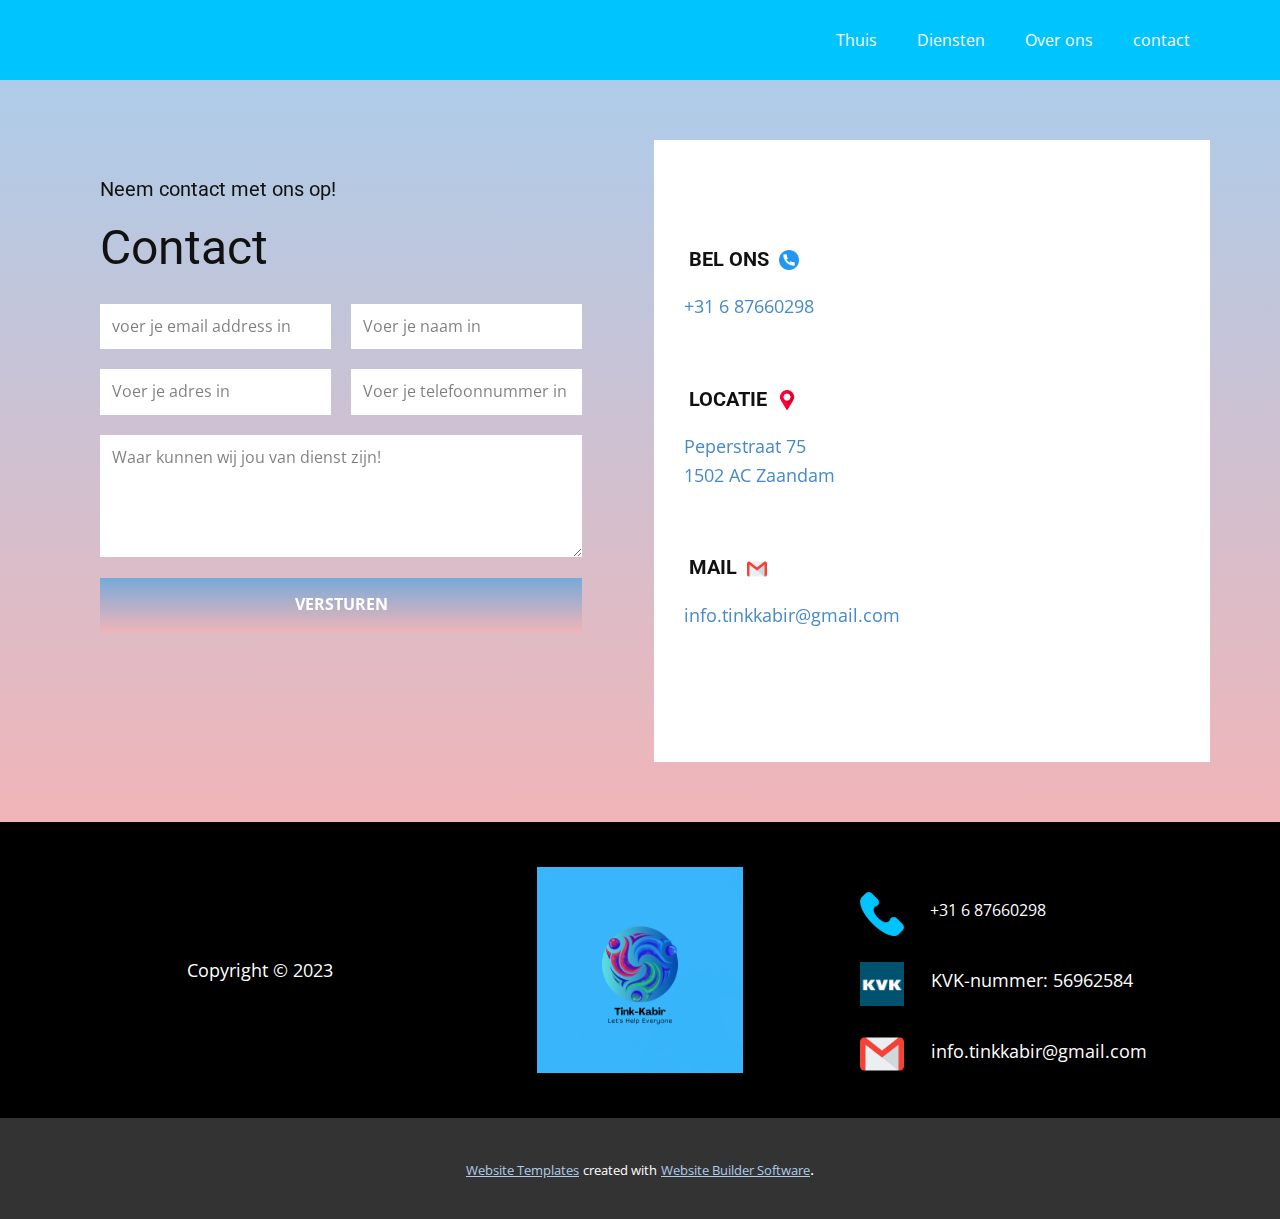
==== index.html @ 3deea4ae "Add files via upload" ====
<!DOCTYPE html>
<html style="font-size: 16px;" lang="nl"><head>
    <meta name="viewport" content="width=device-width, initial-scale=1.0">
    <meta charset="utf-8">
    <meta name="keywords" content="Contact">
    <meta name="description" content="">
    <title>contact</title>
    <link rel="stylesheet" href="nicepage.css" media="screen">
<link rel="stylesheet" href="contact.css" media="screen">
    <script class="u-script" type="text/javascript" src="jquery.js" defer=""></script>
    <script class="u-script" type="text/javascript" src="nicepage.js" defer=""></script>
    <meta name="generator" content="Nicepage 6.0.3, nicepage.com">
    <link id="u-theme-google-font" rel="stylesheet" href="https://fonts.googleapis.com/css?family=Roboto:100,100i,300,300i,400,400i,500,500i,700,700i,900,900i|Open+Sans:300,300i,400,400i,500,500i,600,600i,700,700i,800,800i">
    
    
    
    <script type="application/ld+json">{
		"@context": "http://schema.org",
		"@type": "Organization",
		"name": "WebSite6072408"
}</script>
    <meta name="theme-color" content="#478ac9">
    <meta property="og:title" content="contact">
    <meta property="og:type" content="website">
  <meta data-intl-tel-input-cdn-path="intlTelInput/"></head>
  <body data-home-page="contact.html" data-home-page-title="contact" data-path-to-root="./" data-include-products="false" class="u-body u-xl-mode" data-lang="nl"><header class="u-clearfix u-header u-image u-header" id="sec-b207" data-image-width="128" data-image-height="128"><div class="u-clearfix u-sheet u-sheet-1">
        <nav class="u-menu u-menu-hamburger u-offcanvas u-menu-1">
          <div class="menu-collapse" style="font-size: 1rem; letter-spacing: 0px;">
            <a class="u-button-style u-custom-left-right-menu-spacing u-custom-padding-bottom u-custom-text-active-color u-custom-text-color u-custom-top-bottom-menu-spacing u-nav-link u-text-active-palette-1-base u-text-hover-palette-2-base" href="#">
              <svg class="u-svg-link" viewBox="0 0 24 24"><use xmlns:xlink="http://www.w3.org/1999/xlink" xlink:href="#menu-hamburger"></use></svg>
              <svg class="u-svg-content" version="1.1" id="menu-hamburger" viewBox="0 0 16 16" x="0px" y="0px" xmlns:xlink="http://www.w3.org/1999/xlink" xmlns="http://www.w3.org/2000/svg"><g><rect y="1" width="16" height="2"></rect><rect y="7" width="16" height="2"></rect><rect y="13" width="16" height="2"></rect>
</g></svg>
            </a>
          </div>
          <div class="u-custom-menu u-nav-container">
            <ul class="u-nav u-unstyled u-nav-1"><li class="u-nav-item"><a class="u-button-style u-nav-link u-text-active-white u-text-body-alt-color u-text-hover-palette-1-base" href="Thuis.html" style="padding: 10px 20px;">Thuis</a>
</li><li class="u-nav-item"><a class="u-button-style u-nav-link u-text-active-white u-text-body-alt-color u-text-hover-palette-1-base" href="Diensten.html" style="padding: 10px 20px;">Diensten</a>
</li><li class="u-nav-item"><a class="u-button-style u-nav-link u-text-active-white u-text-body-alt-color u-text-hover-palette-1-base" href="Over-ons.html" style="padding: 10px 20px;">Over ons</a>
</li><li class="u-nav-item"><a class="u-button-style u-nav-link u-text-active-white u-text-body-alt-color u-text-hover-palette-1-base" href="contact.html" style="padding: 10px 20px;">contact</a>
</li></ul>
          </div>
          <div class="u-custom-menu u-nav-container-collapse">
            <div class="u-black u-container-style u-inner-container-layout u-opacity u-opacity-95 u-sidenav">
              <div class="u-inner-container-layout u-sidenav-overflow">
                <div class="u-menu-close"></div>
                <ul class="u-align-center u-nav u-popupmenu-items u-unstyled u-nav-2"><li class="u-nav-item"><a class="u-button-style u-nav-link" href="Thuis.html">Thuis</a>
</li><li class="u-nav-item"><a class="u-button-style u-nav-link" href="Diensten.html">Diensten</a>
</li><li class="u-nav-item"><a class="u-button-style u-nav-link" href="Over-ons.html">Over ons</a>
</li><li class="u-nav-item"><a class="u-button-style u-nav-link" href="contact.html">contact</a>
</li></ul>
              </div>
            </div>
            <div class="u-black u-menu-overlay u-opacity u-opacity-70"></div>
          </div>
        </nav>
      </div></header> 
    <section class="u-clearfix u-container-align-center u-gradient u-section-1" id="sec-6b39">
      <div class="u-clearfix u-sheet u-valign-middle u-sheet-1">
        <div class="data-layout-selected u-clearfix u-expanded-width u-gutter-28 u-layout-wrap u-layout-wrap-1">
          <div class="u-layout">
            <div class="u-layout-row">
              <div class="u-align-left u-container-align-left u-container-style u-layout-cell u-right-cell u-size-30-lg u-size-30-xl u-size-60-md u-size-60-sm u-size-60-xs u-layout-cell-1" data-animation-name="customAnimationIn" data-animation-duration="1500" data-animation-delay="500">
                <div class="u-container-layout u-container-layout-1">
                  <h5 class="u-align-left u-text u-text-1">Neem contact met ons op!</h5>
                  <h2 class="u-align-left u-text u-text-2" spellcheck="false">Contact&nbsp;</h2>
                  <div class="u-form u-form-1">
                    <form action="https://formspree.io/f/xaygggoo" class="u-clearfix u-form-spacing-20 u-form-vertical u-inner-form" style="padding: 0px;" source="custom" name="form" method="post">
                      <div class="u-form-email u-form-group u-form-partition-factor-2 u-form-group-1">
                        <label for="email-b04a" class="u-form-control-hidden u-label">Email</label>
                        <input type="email" placeholder="voer je email address in" id="email-b04a" name="email" class="u-border-none u-input u-input-rectangle" required="" wfd-id="id591">
                      </div>
                      <div class="u-form-group u-form-name u-form-partition-factor-2 u-form-group-2">
                        <label for="name-b04a" class="u-form-control-hidden u-label">Name</label>
                        <input type="text" placeholder="Voer je naam in" id="name-b04a" name="name" class="u-border-none u-input u-input-rectangle" required="" wfd-id="id592">
                      </div>
                      <div class="u-form-address u-form-group u-form-partition-factor-2 u-form-group-3">
                        <label for="address-920c" class="u-form-control-hidden u-label">Address</label>
                        <input type="text" placeholder="Voer je adres in " id="address-920c" name="address" class="u-border-none u-input u-input-rectangle" required="" wfd-id="id593">
                      </div>
                      <div class="u-form-group u-form-partition-factor-2 u-form-phone u-form-group-4">
                        <label for="phone-6f45" class="u-form-control-hidden u-label">Phone</label>
                        <input type="tel" pattern="\+?\d{0,2}[\s\(\-]?([0-9]{3})[\s\)\-]?([\s\-]?)([0-9]{3})[\s\-]?([0-9]{2})[\s\-]?([0-9]{2})" placeholder="Voer je telefoonnummer in" id="phone-6f45" name="phone" class="u-border-none u-input u-input-rectangle" required="" wfd-id="id594">
                      </div>
                      <div class="u-form-group u-form-message u-form-group-5">
                        <label for="message-b04a" class="u-form-control-hidden u-label">Message</label>
                        <textarea placeholder="Waar kunnen wij jou van dienst zijn!" rows="4" cols="50" id="message-b04a" name="message" class="u-border-none u-input u-input-rectangle" required=""></textarea>
                      </div>
                      <div class="u-align-left u-form-group u-form-submit u-form-group-6">
                        <a href="#" class="u-border-none u-btn u-btn-submit u-button-style u-gradient u-none u-text-body-alt-color u-btn-1">Versturen</a>
                        <input type="submit" value="submit" class="u-form-control-hidden" wfd-id="id595">
                      </div>
                      <div class="u-form-send-message u-form-send-success"> Thank you! Your message has been sent. </div>
                      <div class="u-form-send-error u-form-send-message"> Unable to send your message. Please fix errors then try again. </div>
                      <input type="hidden" value="" name="recaptchaResponse" wfd-id="id596">
                    </form>
                  </div>
                </div>
              </div>
              <div class="u-align-left u-container-align-left u-container-style u-layout-cell u-left-cell u-size-30-lg u-size-30-xl u-size-60-md u-size-60-sm u-size-60-xs u-white u-layout-cell-2" data-animation-name="customAnimationIn" data-animation-duration="1500" data-animation-delay="500">
                <div class="u-container-layout u-valign-middle u-container-layout-2">
                  <div class="u-expanded-width u-list u-list-1">
                    <div class="u-repeater u-repeater-1">
                      <div class="u-container-align-left u-container-style u-list-item u-repeater-item u-shape-rectangle">
                        <div class="u-container-layout u-similar-container u-valign-top u-container-layout-3">
                          <h5 class="u-align-left u-text u-text-3"><span class="u-file-icon u-icon u-text-palette-2-base"><img src="/a7dc6e7169e13/597177-d93b2e8b.png" alt=""></span>&nbsp;Bel ons&nbsp;&nbsp;<span class="u-file-icon u-icon"><img src="images/724664.png" alt=""></span>
                          </h5>
                          <p class="u-align-left u-text u-text-4">
                            <a class="u-active-none u-border-none u-btn u-button-link u-button-style u-hover-none u-none u-text-palette-1-base u-btn-2" data-href="https://nicepage.com" href="tel:+31 6 87660298">+31 6 87660298</a>
                          </p>
                        </div>
                      </div>
                      <div class="u-container-align-left u-container-style u-list-item u-repeater-item u-shape-rectangle">
                        <div class="u-container-layout u-similar-container u-valign-top u-container-layout-4">
                          <h5 class="u-align-left u-text u-text-5"><span class="u-file-icon u-icon u-text-palette-2-base"><img src="/dc4bca97e9116/3179068-010f9fc9.png" alt=""></span>&nbsp;Locatie&nbsp;&nbsp;<span class="u-file-icon u-icon"><img src="images/684908.png" alt=""></span>
                          </h5>
                          <p class="u-align-left u-text u-text-6" spellcheck="true">
                            <a class="u-active-none u-border-none u-btn u-button-link u-button-style u-hover-none u-none u-text-palette-1-base u-btn-3" data-href="https://nicepage.com"> Peperstraat 75<br>1502 AC Zaandam
                            </a>
                          </p>
                        </div>
                      </div>
                      <div class="u-container-align-left u-container-style u-list-item u-repeater-item u-shape-rectangle">
                        <div class="u-container-layout u-similar-container u-valign-top u-container-layout-5">
                          <h5 class="u-align-left u-text u-text-7"><span class="u-file-icon u-icon u-text-palette-2-base"><img src="/b53551618268c/646135-e565d801.png" alt=""></span>&nbsp;Mail&nbsp;&nbsp;<span class="u-file-icon u-icon"><img src="images/732200.png" alt=""></span>
                          </h5>
                          <p class="u-align-left u-text u-text-8">
                            <a class="u-active-none u-border-none u-btn u-button-link u-button-style u-hover-none u-none u-text-palette-1-base u-btn-4" data-href="https://login.microsoftonline.com/common/oauth2/authorize?client_id=00000002-0000-0ff1-ce00-000000000000&amp;redirect_uri=https%3a%2f%2foutlook.office365.com%2fowa%2f&amp;resource=00000002-0000-0ff1-ce00-000000000000&amp;response_mode=form_post&amp;response_type=code+id_token&amp;scope=openid&amp;msafed=1&amp;msaredir=1&amp;client-request-id=ecc975ee-2d74-4f5b-b425-23a0ca241c4f&amp;protectedtoken=true&amp;claims=%7b%22id_token%22%3a%7b%22xms_cc%22%3a%7b%22values%22%3a%5b%22CP1%22%5d%7d%7d%7d&amp;nonce=638369725001147770.462966de-1b5f-454e-b5e2-5472db6321ec&amp;state=DctNDsIgEEBh0Iu40R3tzDA_dtF4FrBUSWo10YTry-J7u-edc8fu0HnocabxGnUyEgBENjMYWGlSXUrALGtg4RKyFArCRkvWSFjuvr-n8d3SePuk33M-0_pKdbu0NLdvfex1xwH-" data-target="_blank">info.tinkkabir@gmail.com</a>
                          </p>
                        </div>
                      </div>
                    </div>
                  </div>
                </div>
              </div>
            </div>
          </div>
        </div>
      </div>
    </section>
    
    
    
    <footer class="u-align-center-md u-align-center-sm u-align-center-xs u-black u-clearfix u-footer" id="sec-e5c5"><div class="u-clearfix u-sheet u-valign-middle u-sheet-1">
        <div class="data-layout-selected u-clearfix u-expanded-width u-layout-wrap u-layout-wrap-1">
          <div class="u-layout">
            <div class="u-layout-row">
              <div class="u-container-style u-layout-cell u-size-20 u-layout-cell-1">
                <div class="u-container-layout u-container-layout-1">
                  <p class="u-align-center u-text u-text-default u-text-1" spellcheck="true">Copyright © 2023</p>
                </div>
              </div>
              <div class="u-container-style u-layout-cell u-size-20 u-layout-cell-2">
                <div class="u-container-layout u-container-layout-2">
                  <img class="u-align-center u-image u-image-default u-preserve-proportions u-image-1" src="images/Tink-Kabir1.png" alt="" data-image-width="500" data-image-height="500" data-href="Thuis.html">
                </div>
              </div>
              <div class="u-container-style u-layout-cell u-size-20 u-layout-cell-3">
                <div class="u-container-layout u-container-layout-3">
                  <a href="tel:+31 6 87660298" class="u-active-none u-btn u-btn-rectangle u-button-style u-hover-none u-none u-btn-1"><span class="u-file-icon u-icon u-icon-1"><img src="images/597177-d93b2e8b.png" alt=""></span>&nbsp;+31 6 87660298
                  </a>
                  <p class="u-text u-text-default u-text-2"><span class="u-file-icon u-icon u-icon-2"><img src="images/logokvk.jpg" alt=""></span>&nbsp;KVK-nummer:<span style="font-size: 1rem;"></span> 56962584
                  </p>
                  <p class="u-text u-text-default u-text-3"><span class="u-file-icon u-icon u-icon-3"><img src="images/732200.png" alt=""></span>&nbsp;info.tinkkabir@gmail.com
                  </p>
                </div>
              </div>
            </div>
          </div>
        </div>
      </div></footer>
    <section class="u-backlink u-clearfix u-grey-80">
      <a class="u-link" href="https://nicepage.com/website-templates" target="_blank">
        <span>Website Templates</span>
      </a>
      <p class="u-text">
        <span>created with</span>
      </p>
      <a class="u-link" href="" target="_blank">
        <span>Website Builder Software</span>
      </a>. 
    </section>
  
</body></html>
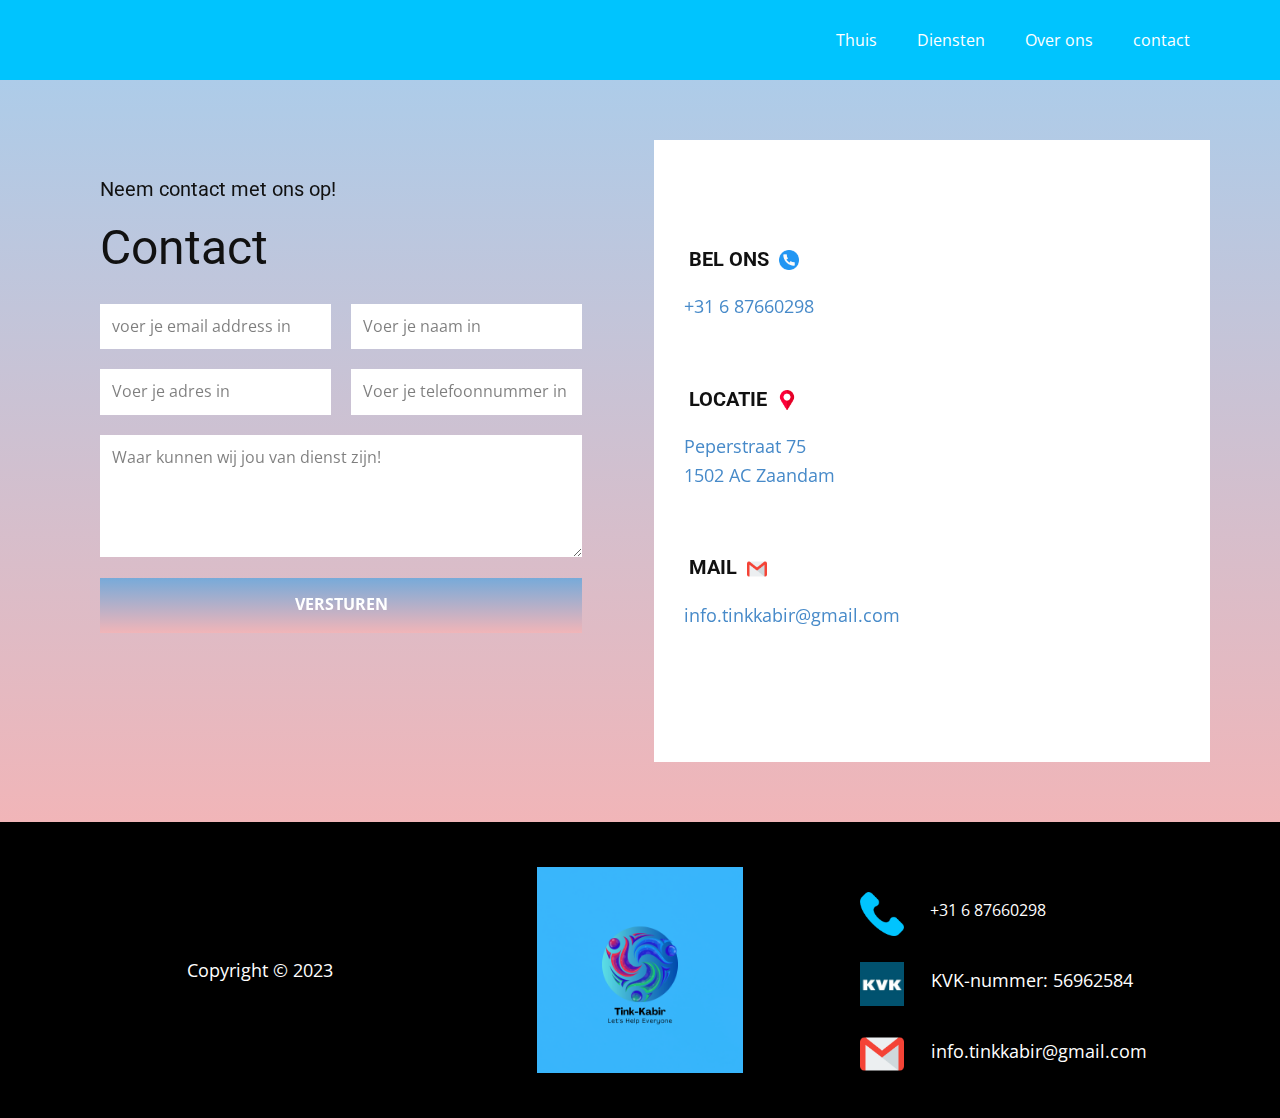
==== commit c9788c4a: "Update index.html" ====
--- a/index.html
+++ b/index.html
@@ -11,7 +11,7 @@
     <script class="u-script" type="text/javascript" src="nicepage.js" defer=""></script>
     <meta name="generator" content="Nicepage 6.0.3, nicepage.com">
     <link id="u-theme-google-font" rel="stylesheet" href="https://fonts.googleapis.com/css?family=Roboto:100,100i,300,300i,400,400i,500,500i,700,700i,900,900i|Open+Sans:300,300i,400,400i,500,500i,600,600i,700,700i,800,800i">
-    
+    <link rel="icon" href="images/Tink-Kabir1.png" type="image/png">
     
     
     <script type="application/ld+json">{
@@ -168,16 +168,5 @@
           </div>
         </div>
       </div></footer>
-    <section class="u-backlink u-clearfix u-grey-80">
-      <a class="u-link" href="https://nicepage.com/website-templates" target="_blank">
-        <span>Website Templates</span>
-      </a>
-      <p class="u-text">
-        <span>created with</span>
-      </p>
-      <a class="u-link" href="" target="_blank">
-        <span>Website Builder Software</span>
-      </a>. 
-    </section>
   
-</body></html>+</body></html>
